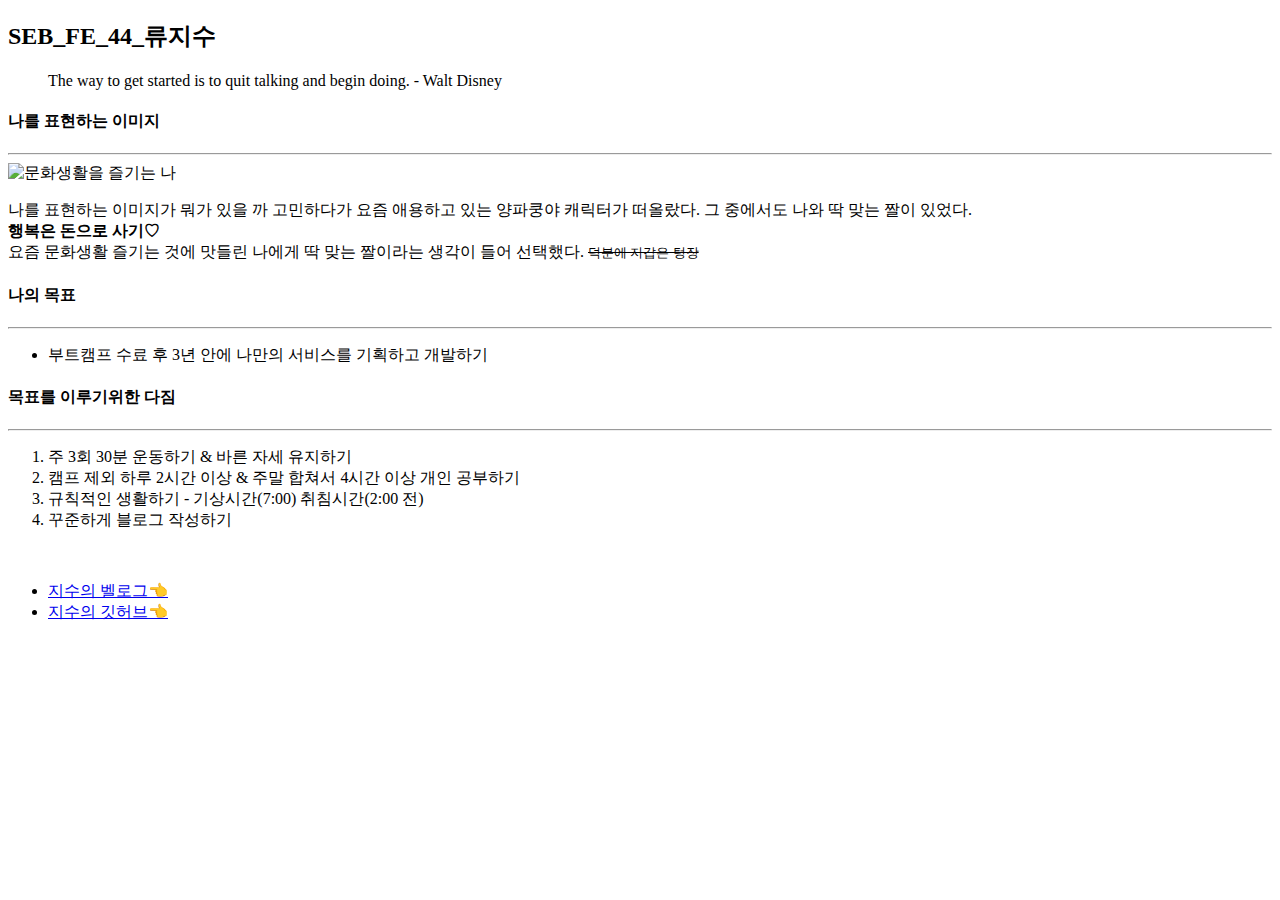
==== index.html @ 89628d5f "unit2_homework" ====
<!DOCTYPE html>
<html lang="en">

<head>
	<meta charset="UTF-8">
	<meta http-equiv="X-UA-Compatible" content="IE=edge">
	<meta name="viewport" content="width=device-width, initial-scale=1.0">
	<meta name="description" content="self-introduction page use only HTML">
	<title>자기소개</title>
</head>

<body>
	<h2>SEB_FE_44_류지수</h2>
	<blockquote>The way to get started is to quit talking and begin doing. - Walt Disney
	</blockquote>
	<main>
		<div>
			<h4>나를 표현하는 이미지</h4>
			<p></p>
			<hr>
			<img
				src="https://post-phinf.pstatic.net/MjAyMzAxMTdfMTg5/MDAxNjczOTU3Njc4MDE4.G4fMJXUc4L1WIhPkyeA5FDXGcWwQPnIdJZ0hJIoLiYog.GGGs-vBmR2sAE3rVlBLvbEt-1pvJrqnvkJZAqSOMwGUg.JPEG/5.jpg?type=w1200"
				alt="문화생활을 즐기는 나" width="200rem">
			<p>
				나를 표현하는 이미지가 뭐가 있을 까 고민하다가 요즘 애용하고 있는 양파쿵야 캐릭터가 떠올랐다.
				그 중에서도 나와 딱 맞는 짤이 있었다. <br> <b>행복은 돈으로 사기♡</b> <br> 요즘 문화생활 즐기는 것에 맛들린
				나에게 딱 맞는 짤이라는 생각이 들어 선택했다. <small><del>덕분에 지갑은 텅장</del></small>
			</p>

		</div>

		<div>
			<h4>나의 목표</h4>
			<hr>
			<ul>
				<li>부트캠프 수료 후 3년 안에 나만의 서비스를 기획하고 개발하기</li>
			</ul>
		</div>

		<div>
			<h4>목표를 이루기위한 다짐</h4>
			<hr>
			<ol>
				<li>주 3회 30분 운동하기 & 바른 자세 유지하기</li>
				<li>캠프 제외 하루 2시간 이상 & 주말 합쳐서 4시간 이상 개인 공부하기</li>
				<li>규칙적인 생활하기 - 기상시간(7:00) 취침시간(2:00 전)</li>
				<li>꾸준하게 블로그 작성하기</li>
			</ol>
		</div>
	</main>
	<br>
	<footer>
		<ul>
			<li>
				<a href="https://velog.io/@wltn2s" target="_blank">지수의 벨로그👈</a>
			</li>
			<li>
				<a href="https://github.com/R-jisu" target="_blank">지수의 깃허브👈</a>
			</li>
		</ul>
	</footer>
</body>

</html>
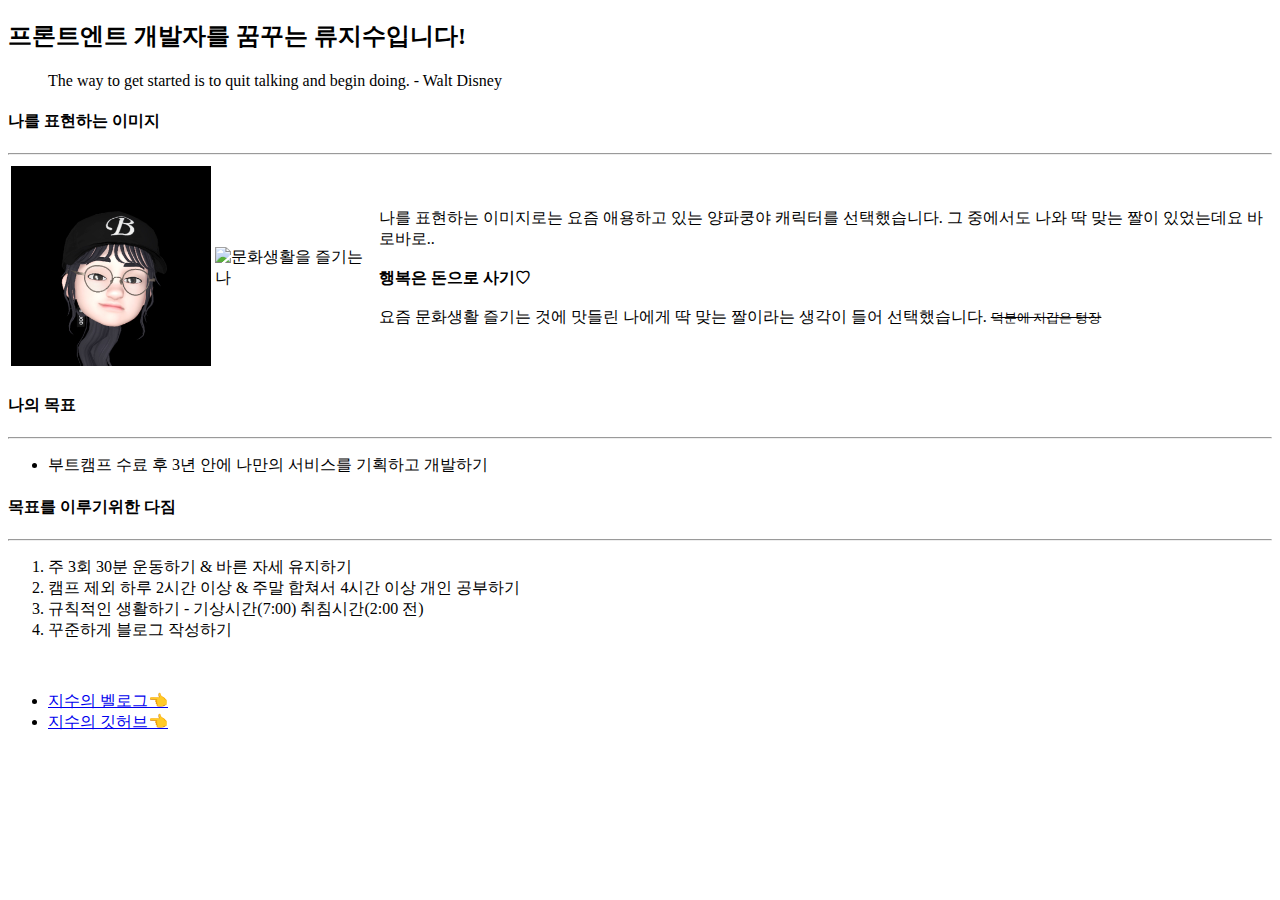
==== commit 4b06d3c1: "add_img" ====
--- a/index.html
+++ b/index.html
@@ -10,22 +10,34 @@
 </head>
 
 <body>
-	<h2>SEB_FE_44_류지수</h2>
+	<h2>프론트엔트 개발자를 꿈꾸는 류지수입니다!</h2>
 	<blockquote>The way to get started is to quit talking and begin doing. - Walt Disney
 	</blockquote>
+
 	<main>
 		<div>
 			<h4>나를 표현하는 이미지</h4>
-			<p></p>
 			<hr>
-			<img
-				src="https://post-phinf.pstatic.net/MjAyMzAxMTdfMTg5/MDAxNjczOTU3Njc4MDE4.G4fMJXUc4L1WIhPkyeA5FDXGcWwQPnIdJZ0hJIoLiYog.GGGs-vBmR2sAE3rVlBLvbEt-1pvJrqnvkJZAqSOMwGUg.JPEG/5.jpg?type=w1200"
-				alt="문화생활을 즐기는 나" width="200rem">
-			<p>
-				나를 표현하는 이미지가 뭐가 있을 까 고민하다가 요즘 애용하고 있는 양파쿵야 캐릭터가 떠올랐다.
-				그 중에서도 나와 딱 맞는 짤이 있었다. <br> <b>행복은 돈으로 사기♡</b> <br> 요즘 문화생활 즐기는 것에 맛들린
-				나에게 딱 맞는 짤이라는 생각이 들어 선택했다. <small><del>덕분에 지갑은 텅장</del></small>
-			</p>
+			<table>
+				<tr>
+					<td>
+						<img src="./myimage.png" width="200rem" alt="">
+					</td>
+					<td>
+						<img
+							src="https://post-phinf.pstatic.net/MjAyMzAxMTdfMTg5/MDAxNjczOTU3Njc4MDE4.G4fMJXUc4L1WIhPkyeA5FDXGcWwQPnIdJZ0hJIoLiYog.GGGs-vBmR2sAE3rVlBLvbEt-1pvJrqnvkJZAqSOMwGUg.JPEG/5.jpg?type=w1200"
+							alt="문화생활을 즐기는 나" width="200rem">
+					</td>
+					<td>
+						<p>
+							나를 표현하는 이미지로는 요즘 애용하고 있는 양파쿵야 캐릭터를 선택했습니다.
+							그 중에서도 나와 딱 맞는 짤이 있었는데요 바로바로.. <br><br> <b>행복은 돈으로 사기♡</b> <br><br> 요즘 문화생활 즐기는 것에 맛들린
+							나에게 딱 맞는 짤이라는 생각이 들어 선택했습니다. <small><del>덕분에 지갑은 텅장</del></small>
+						</p>
+					</td>
+				</tr>
+			</table>
+
 
 		</div>
 
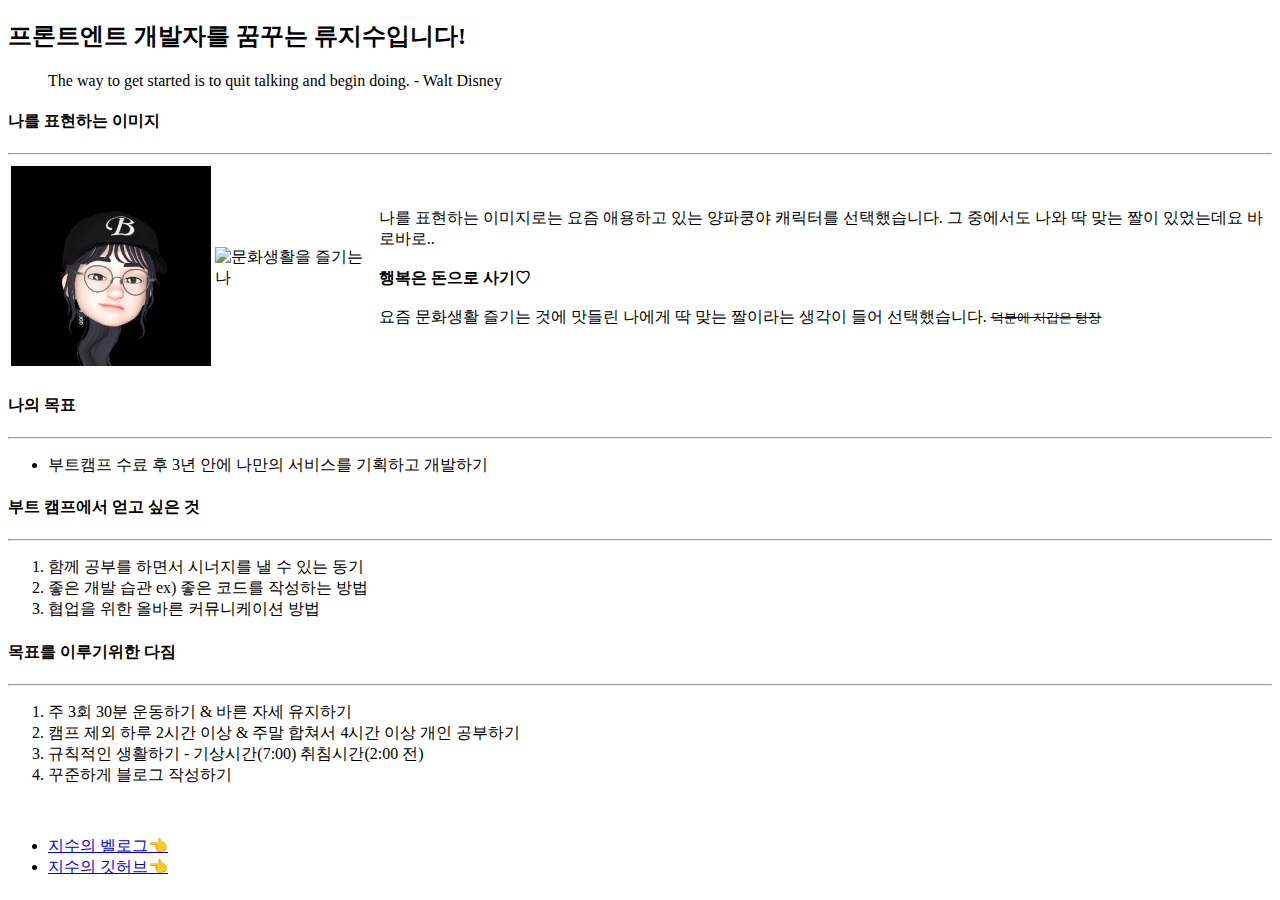
==== commit 6d767460: "add_text" ====
--- a/index.html
+++ b/index.html
@@ -50,6 +50,16 @@
 		</div>
 
 		<div>
+			<h4>부트 캠프에서 얻고 싶은 것</h4>
+			<hr>
+			<ol>
+				<li>함께 공부를 하면서 시너지를 낼 수 있는 동기</li>
+				<li>좋은 개발 습관 ex) 좋은 코드를 작성하는 방법</li>
+				<li>협업을 위한 올바른 커뮤니케이션 방법</li>
+			</ol>
+		</div>
+
+		<div>
 			<h4>목표를 이루기위한 다짐</h4>
 			<hr>
 			<ol>
@@ -59,6 +69,8 @@
 				<li>꾸준하게 블로그 작성하기</li>
 			</ol>
 		</div>
+
+
 	</main>
 	<br>
 	<footer>
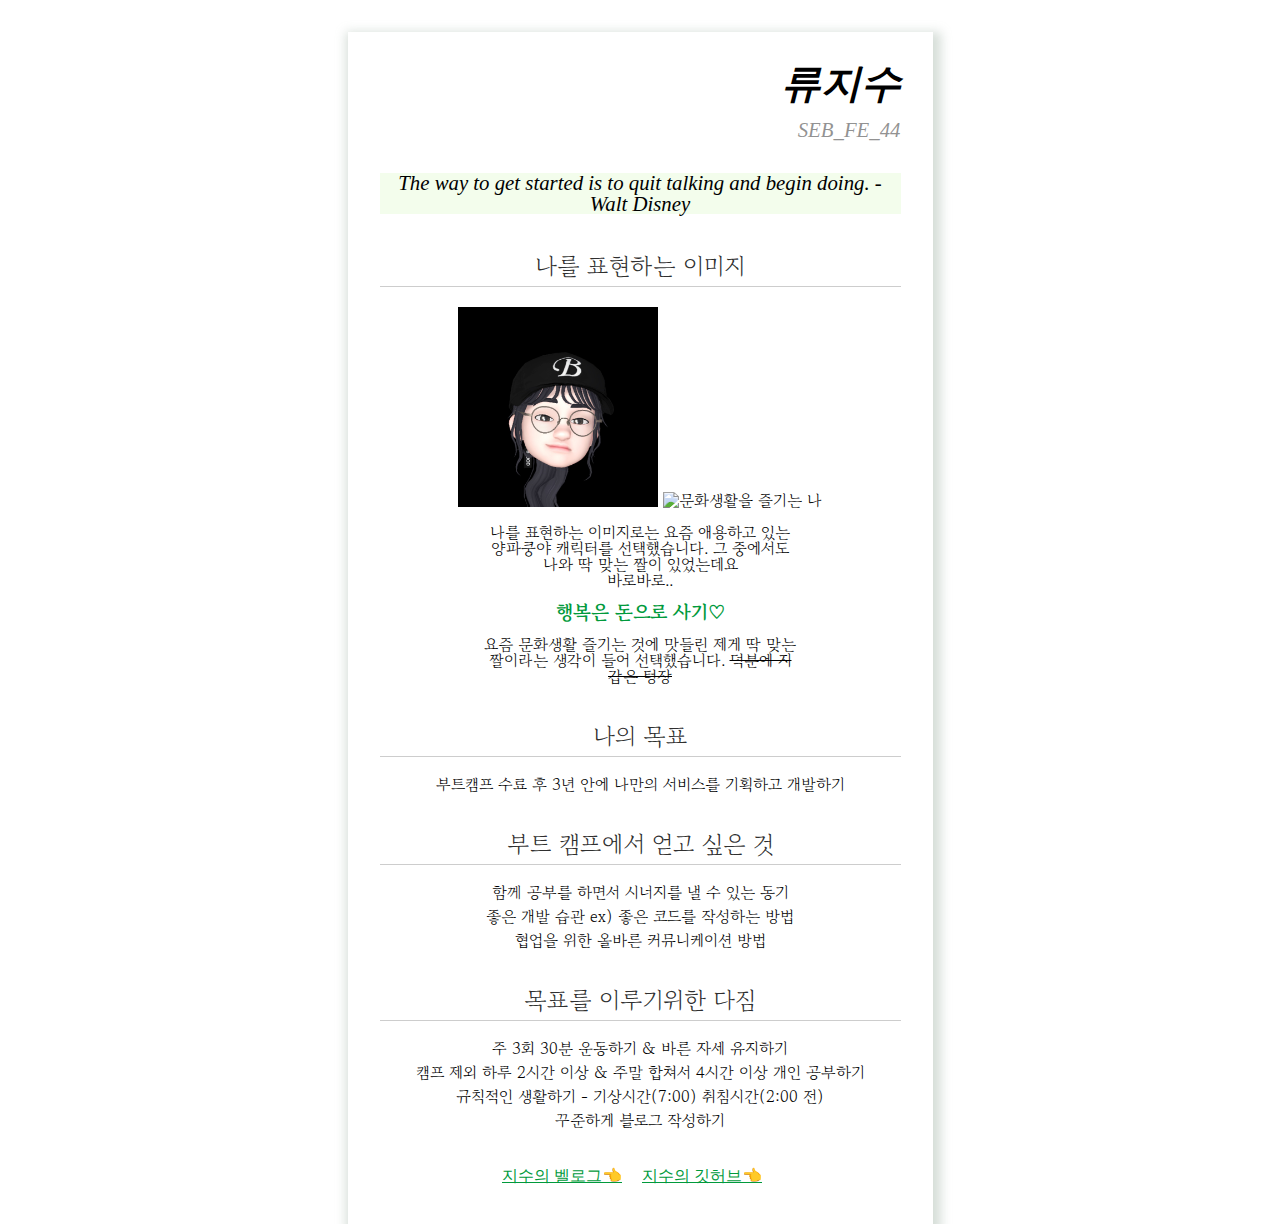
==== commit 2fa62a49: "add_css_onSelfIntroductionPage" ====
--- a/index.html
+++ b/index.html
@@ -7,51 +7,50 @@
 	<meta name="viewport" content="width=device-width, initial-scale=1.0">
 	<meta name="description" content="self-introduction page use only HTML">
 	<title>자기소개</title>
+	<link rel="stylesheet" href="reset.css">
+	<link rel="stylesheet" href="style.css">
 </head>
 
 <body>
-	<h2>프론트엔트 개발자를 꿈꾸는 류지수입니다!</h2>
-	<blockquote>The way to get started is to quit talking and begin doing. - Walt Disney
-	</blockquote>
+	<header>
+		<h2>류지수</h2>
+		<p class="position">SEB_FE_44</p>
+		<blockquote>The way to get started is to quit talking and begin doing. - Walt Disney
+		</blockquote>
+	</header>
 
 	<main>
 		<div>
-			<h4>나를 표현하는 이미지</h4>
-			<hr>
-			<table>
-				<tr>
-					<td>
-						<img src="./myimage.png" width="200rem" alt="">
-					</td>
-					<td>
-						<img
-							src="https://post-phinf.pstatic.net/MjAyMzAxMTdfMTg5/MDAxNjczOTU3Njc4MDE4.G4fMJXUc4L1WIhPkyeA5FDXGcWwQPnIdJZ0hJIoLiYog.GGGs-vBmR2sAE3rVlBLvbEt-1pvJrqnvkJZAqSOMwGUg.JPEG/5.jpg?type=w1200"
-							alt="문화생활을 즐기는 나" width="200rem">
-					</td>
-					<td>
-						<p>
-							나를 표현하는 이미지로는 요즘 애용하고 있는 양파쿵야 캐릭터를 선택했습니다.
-							그 중에서도 나와 딱 맞는 짤이 있었는데요 바로바로.. <br><br> <b>행복은 돈으로 사기♡</b> <br><br> 요즘 문화생활 즐기는 것에 맛들린
-							나에게 딱 맞는 짤이라는 생각이 들어 선택했습니다. <small><del>덕분에 지갑은 텅장</del></small>
-						</p>
-					</td>
-				</tr>
-			</table>
-
-
+			<h4 class="subtitle">나를 표현하는 이미지</h4>
+			<div class="srcImg">
+				<img src="./myimage.png" width="200rem" alt="">
+				<img
+					src="https://post-phinf.pstatic.net/MjAyMzAxMTdfMTg5/MDAxNjczOTU3Njc4MDE4.G4fMJXUc4L1WIhPkyeA5FDXGcWwQPnIdJZ0hJIoLiYog.GGGs-vBmR2sAE3rVlBLvbEt-1pvJrqnvkJZAqSOMwGUg.JPEG/5.jpg?type=w1200"
+					alt="문화생활을 즐기는 나" width="200rem">
+			</div>
+			<div class="imgText">
+				<p>
+					나를 표현하는 이미지로는 요즘 애용하고 있는 양파쿵야 캐릭터를 선택했습니다.
+					그 중에서도 나와 딱 맞는 짤이 있었는데요
+				<p>
+					바로바로..
+				</p>
+				</p>
+				<p class="hightlight">행복은 돈으로 사기♡</p>
+				<p>요즘 문화생활 즐기는 것에 맛들린 제게 딱 맞는 짤이라는 생각이 들어 선택했습니다. <small><del>덕분에 지갑은 텅장</del></small>
+				</p>
+			</div>
 		</div>
 
 		<div>
-			<h4>나의 목표</h4>
-			<hr>
+			<h4 class="subtitle">나의 목표</h4>
 			<ul>
 				<li>부트캠프 수료 후 3년 안에 나만의 서비스를 기획하고 개발하기</li>
 			</ul>
 		</div>
 
 		<div>
-			<h4>부트 캠프에서 얻고 싶은 것</h4>
-			<hr>
+			<h4 class="subtitle">부트 캠프에서 얻고 싶은 것</h4>
 			<ol>
 				<li>함께 공부를 하면서 시너지를 낼 수 있는 동기</li>
 				<li>좋은 개발 습관 ex) 좋은 코드를 작성하는 방법</li>
@@ -60,8 +59,7 @@
 		</div>
 
 		<div>
-			<h4>목표를 이루기위한 다짐</h4>
-			<hr>
+			<h4 class="subtitle">목표를 이루기위한 다짐</h4>
 			<ol>
 				<li>주 3회 30분 운동하기 & 바른 자세 유지하기</li>
 				<li>캠프 제외 하루 2시간 이상 & 주말 합쳐서 4시간 이상 개인 공부하기</li>
--- a/style.css
+++ b/style.css
@@ -0,0 +1,99 @@
+@import url("https://fonts.googleapis.com/css2?family=Gowun+Batang&display=swap");
+
+* {
+  box-sizing: border-box;
+  font-family: "Gowun Batang", serif;
+  text-align: center;
+}
+
+body {
+  width: 65vh;
+  border: 1px none gray;
+  box-shadow: 3px 5px 10px 5px #98ac9c65;
+
+  margin: auto;
+  margin-top: 2rem;
+  padding: 2rem;
+
+  overflow: scroll;
+}
+
+h2 {
+  text-align: right;
+  font-size: 2.5rem;
+  font-style: italic;
+  font-weight: 900;
+
+  margin-bottom: 1rem;
+}
+
+.position {
+  text-align: right;
+  font-style: italic;
+  font-size: 1.3rem;
+  color: rgba(116, 116, 116, 0.782);
+
+  margin-bottom: 2rem;
+}
+
+blockquote {
+  font-style: italic;
+  font-size: 1.3rem;
+  text-align: center;
+  background-color: #c9f4aa39;
+
+  margin-bottom: 2rem;
+}
+
+.srcImg {
+  text-align: center;
+  margin-bottom: 1rem;
+}
+
+.imgText {
+  text-align: center;
+  width: 35vh;
+  margin: 0 auto;
+}
+
+.hightlight {
+  line-height: 3rem;
+  font-weight: bolder;
+  font-size: 1.2rem;
+  color: #019a3c;
+}
+
+.subtitle {
+  border-bottom: 1px solid rgba(128, 128, 128, 0.395);
+  color: rgba(0, 0, 0, 0.833);
+  line-height: 40px;
+  font-weight: 500;
+  font-size: 1.5rem;
+
+  margin-bottom: 1.2rem;
+  margin-top: 2rem;
+}
+
+li {
+  margin-bottom: 0.5rem;
+}
+
+footer > ul {
+  margin-top: 1rem;
+}
+
+footer li {
+  display: inline-block;
+  text-align: center;
+  margin-right: 1rem;
+}
+
+a {
+  color: #019a3c;
+}
+
+footer li:hover {
+  color: rgb(123, 202, 123);
+  transform: translateY(-0.3rem);
+  transition: 1s;
+}
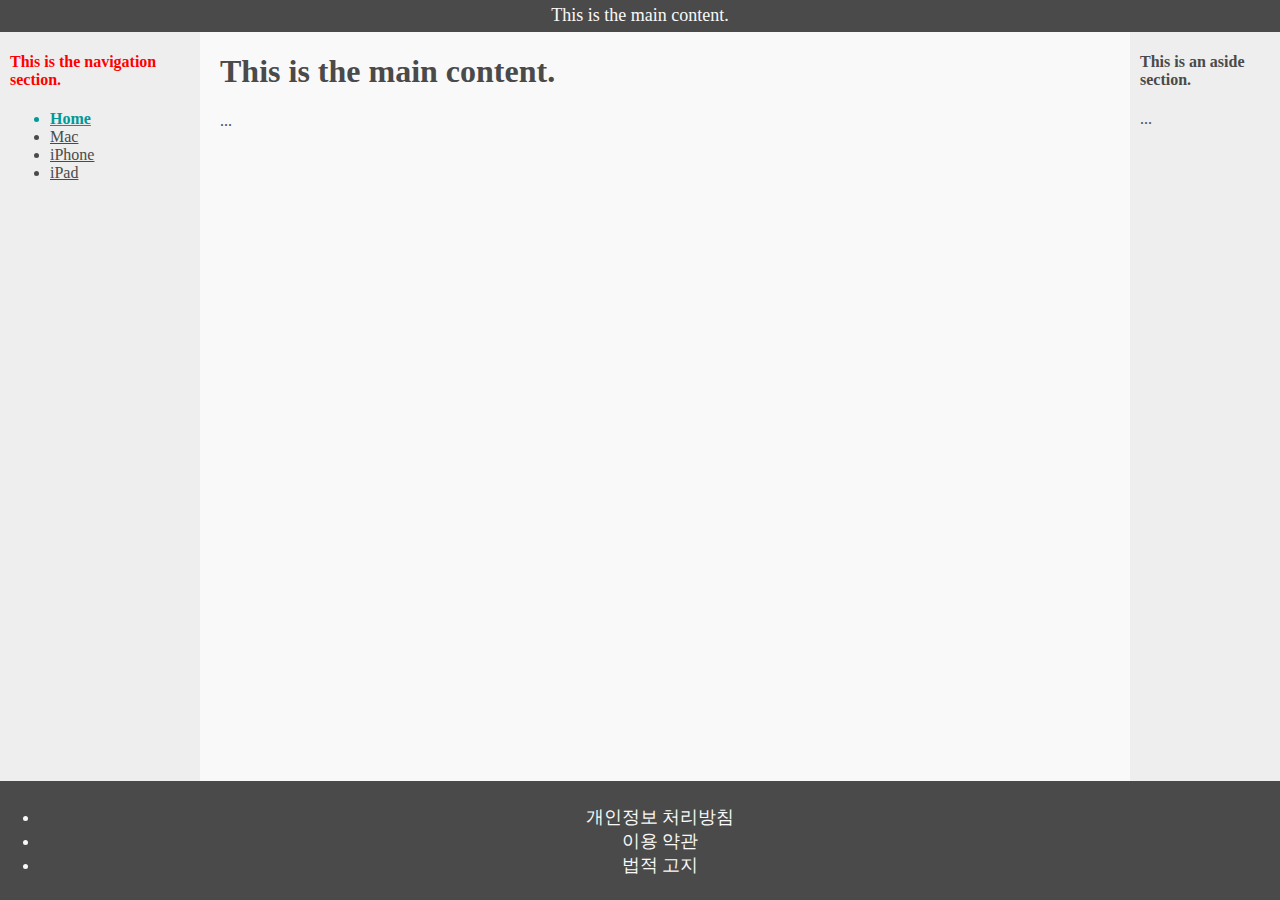
==== commit f1d97aa8: "Unit3" ====
--- a/index.html
+++ b/index.html
@@ -1,86 +1,44 @@
-<!DOCTYPE html>
-<html lang="en">
-
-<head>
-	<meta charset="UTF-8">
-	<meta http-equiv="X-UA-Compatible" content="IE=edge">
-	<meta name="viewport" content="width=device-width, initial-scale=1.0">
-	<meta name="description" content="self-introduction page use only HTML">
-	<title>자기소개</title>
-	<link rel="stylesheet" href="reset.css">
-	<link rel="stylesheet" href="style.css">
-</head>
-
-<body>
-	<header>
-		<h2>류지수</h2>
-		<p class="position">SEB_FE_44</p>
-		<blockquote>The way to get started is to quit talking and begin doing. - Walt Disney
-		</blockquote>
-	</header>
-
-	<main>
-		<div>
-			<h4 class="subtitle">나를 표현하는 이미지</h4>
-			<div class="srcImg">
-				<img src="./myimage.png" width="200rem" alt="">
-				<img
-					src="https://post-phinf.pstatic.net/MjAyMzAxMTdfMTg5/MDAxNjczOTU3Njc4MDE4.G4fMJXUc4L1WIhPkyeA5FDXGcWwQPnIdJZ0hJIoLiYog.GGGs-vBmR2sAE3rVlBLvbEt-1pvJrqnvkJZAqSOMwGUg.JPEG/5.jpg?type=w1200"
-					alt="문화생활을 즐기는 나" width="200rem">
-			</div>
-			<div class="imgText">
-				<p>
-					나를 표현하는 이미지로는 요즘 애용하고 있는 양파쿵야 캐릭터를 선택했습니다.
-					그 중에서도 나와 딱 맞는 짤이 있었는데요
-				<p>
-					바로바로..
-				</p>
-				</p>
-				<p class="hightlight">행복은 돈으로 사기♡</p>
-				<p>요즘 문화생활 즐기는 것에 맛들린 제게 딱 맞는 짤이라는 생각이 들어 선택했습니다. <small><del>덕분에 지갑은 텅장</del></small>
-				</p>
-			</div>
-		</div>
-
-		<div>
-			<h4 class="subtitle">나의 목표</h4>
-			<ul>
-				<li>부트캠프 수료 후 3년 안에 나만의 서비스를 기획하고 개발하기</li>
-			</ul>
-		</div>
-
-		<div>
-			<h4 class="subtitle">부트 캠프에서 얻고 싶은 것</h4>
-			<ol>
-				<li>함께 공부를 하면서 시너지를 낼 수 있는 동기</li>
-				<li>좋은 개발 습관 ex) 좋은 코드를 작성하는 방법</li>
-				<li>협업을 위한 올바른 커뮤니케이션 방법</li>
-			</ol>
-		</div>
-
-		<div>
-			<h4 class="subtitle">목표를 이루기위한 다짐</h4>
-			<ol>
-				<li>주 3회 30분 운동하기 & 바른 자세 유지하기</li>
-				<li>캠프 제외 하루 2시간 이상 & 주말 합쳐서 4시간 이상 개인 공부하기</li>
-				<li>규칙적인 생활하기 - 기상시간(7:00) 취침시간(2:00 전)</li>
-				<li>꾸준하게 블로그 작성하기</li>
-			</ol>
-		</div>
-
-
-	</main>
-	<br>
-	<footer>
-		<ul>
-			<li>
-				<a href="https://velog.io/@wltn2s" target="_blank">지수의 벨로그👈</a>
-			</li>
-			<li>
-				<a href="https://github.com/R-jisu" target="_blank">지수의 깃허브👈</a>
-			</li>
-		</ul>
-	</footer>
-</body>
-
+<!DOCTYPE html>
+<html lang="en">
+
+<head>
+	<meta charset="UTF-8">
+	<meta http-equiv="X-UA-Compatible" content="IE=edge">
+	<meta name="viewport" content="width=device-width, initial-scale=1.0">
+	<title>Mordern Css</title>
+	<link rel="stylesheet" href="style.css">
+	<link rel="stylesheet" href="layout.css">
+</head>
+
+<body>
+	<header>This is the main content.</header>
+	<div class="container">
+		<nav>
+			<h4 id="navigation-title">This is the navigation section.</h4>
+			<ul>
+				<li class="menu-item selected">Home</li>
+				<li class="menu-item">Mac</li>
+				<li class="menu-item">iPhone</li>
+				<li class="menu-item">iPad</li>
+			</ul>
+		</nav>
+		<main>
+			<h1>This is the main content.</h1>
+			<p>...</p>
+		</main>
+
+		<aside>
+			<h4>This is an aside section.</h4>
+			<p>...</p>
+		</aside>
+	</div>
+	<footer>
+		<ul>
+			<li>개인정보 처리방침</li>
+			<li>이용 약관</li>
+			<li>법적 고지</li>
+		</ul>
+	</footer>
+</body>
+
 </html>--- a/style.css
+++ b/style.css
@@ -1,99 +1,40 @@
-@import url("https://fonts.googleapis.com/css2?family=Gowun+Batang&display=swap");
-
-* {
-  box-sizing: border-box;
-  font-family: "Gowun Batang", serif;
-  text-align: center;
+body {
+  margin: 0;
+  padding: 0;
+  background: #fff;
+  color: #4a4a4a;
 }
 
-body {
-  width: 65vh;
-  border: 1px none gray;
-  box-shadow: 3px 5px 10px 5px #98ac9c65;
-
-  margin: auto;
-  margin-top: 2rem;
-  padding: 2rem;
-
-  overflow: scroll;
+header,
+footer {
+  font-size: large;
+  text-align: center;
+  padding: 0.3em 0;
+  background: #4a4a4a;
+  color: #f9f9f9;
 }
 
-h2 {
-  text-align: right;
-  font-size: 2.5rem;
-  font-style: italic;
-  font-weight: 900;
-
-  margin-bottom: 1rem;
+nav {
+  background: #eee;
 }
 
-.position {
-  text-align: right;
-  font-style: italic;
-  font-size: 1.3rem;
-  color: rgba(116, 116, 116, 0.782);
-
-  margin-bottom: 2rem;
+main {
+  background: #f9f9f9;
 }
 
-blockquote {
-  font-style: italic;
-  font-size: 1.3rem;
-  text-align: center;
-  background-color: #c9f4aa39;
-
-  margin-bottom: 2rem;
+aside {
+  background: #eee;
 }
 
-.srcImg {
-  text-align: center;
-  margin-bottom: 1rem;
+#navigation-title {
+  color: red;
 }
 
-.imgText {
-  text-align: center;
-  width: 35vh;
-  margin: 0 auto;
+.menu-item {
+  text-decoration: underline;
 }
 
-.hightlight {
-  line-height: 3rem;
-  font-weight: bolder;
-  font-size: 1.2rem;
-  color: #019a3c;
+.selected {
+  font-weight: bold;
+  color: #009999;
 }
-
-.subtitle {
-  border-bottom: 1px solid rgba(128, 128, 128, 0.395);
-  color: rgba(0, 0, 0, 0.833);
-  line-height: 40px;
-  font-weight: 500;
-  font-size: 1.5rem;
-
-  margin-bottom: 1.2rem;
-  margin-top: 2rem;
-}
-
-li {
-  margin-bottom: 0.5rem;
-}
-
-footer > ul {
-  margin-top: 1rem;
-}
-
-footer li {
-  display: inline-block;
-  text-align: center;
-  margin-right: 1rem;
-}
-
-a {
-  color: #019a3c;
-}
-
-footer li:hover {
-  color: rgb(123, 202, 123);
-  transform: translateY(-0.3rem);
-  transition: 1s;
-}
--- a/layout.css
+++ b/layout.css
@@ -0,0 +1,23 @@
+body {
+  min-height: 100vh;
+  display: flex;
+  flex-direction: column;
+}
+
+.container {
+  display: flex;
+  flex: 1;
+}
+
+main {
+  flex: 1;
+  padding: 0 20px;
+}
+nav {
+  flex: 0 0 180px;
+  padding: 0 10px;
+}
+aside {
+  flex: 0 0 130px;
+  padding: 0 10px;
+}
